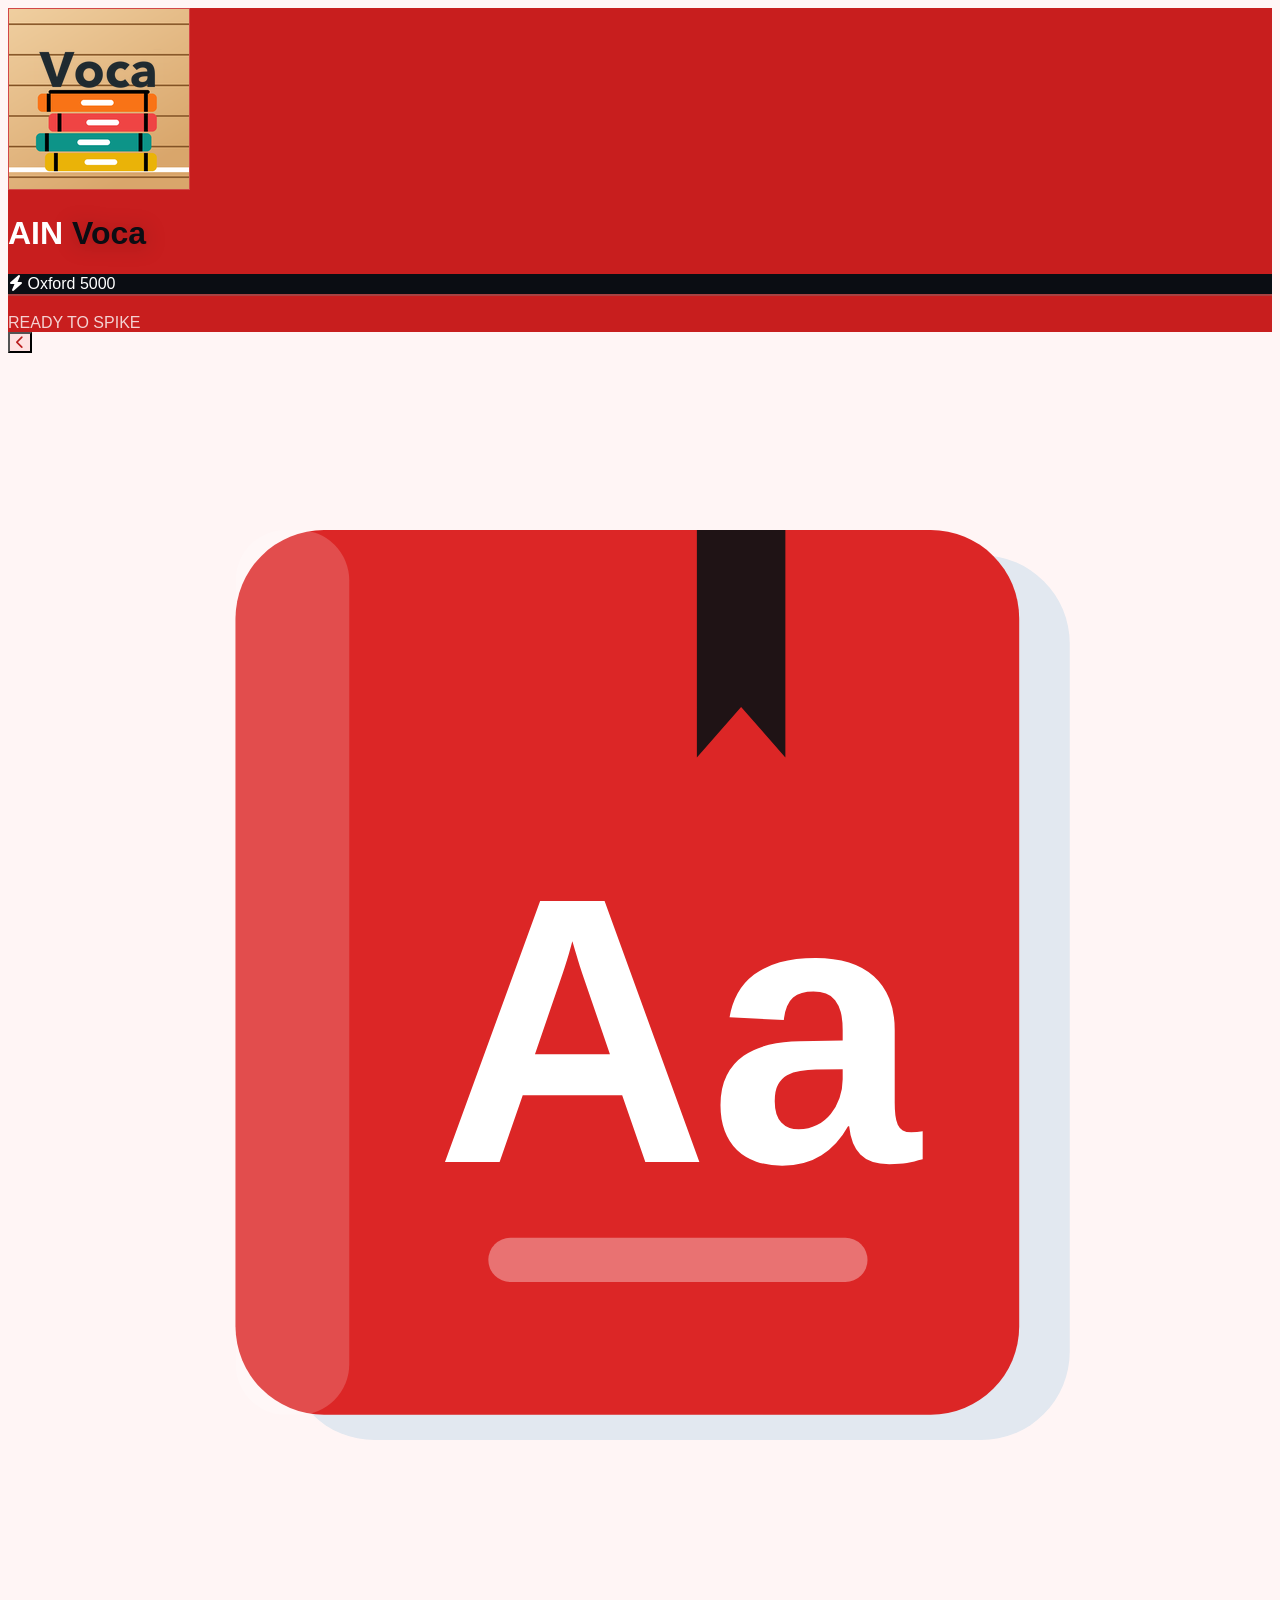
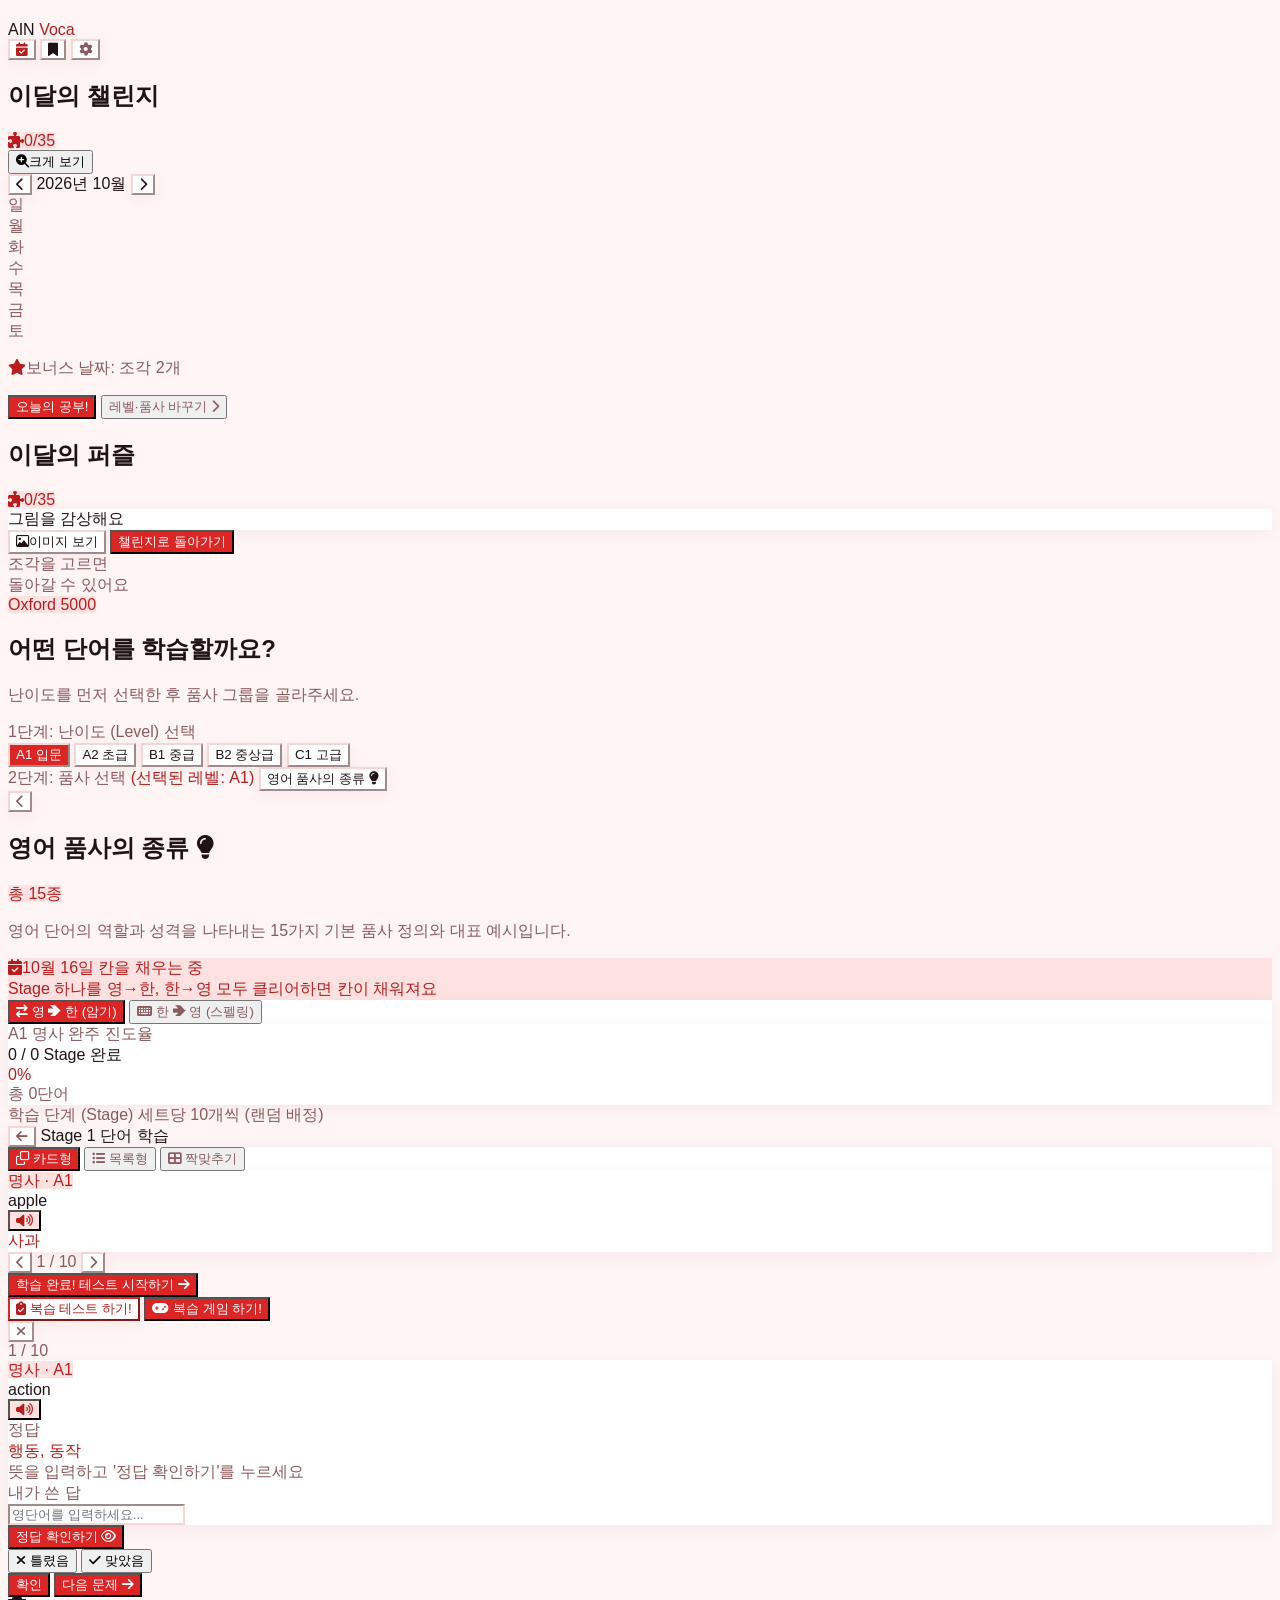
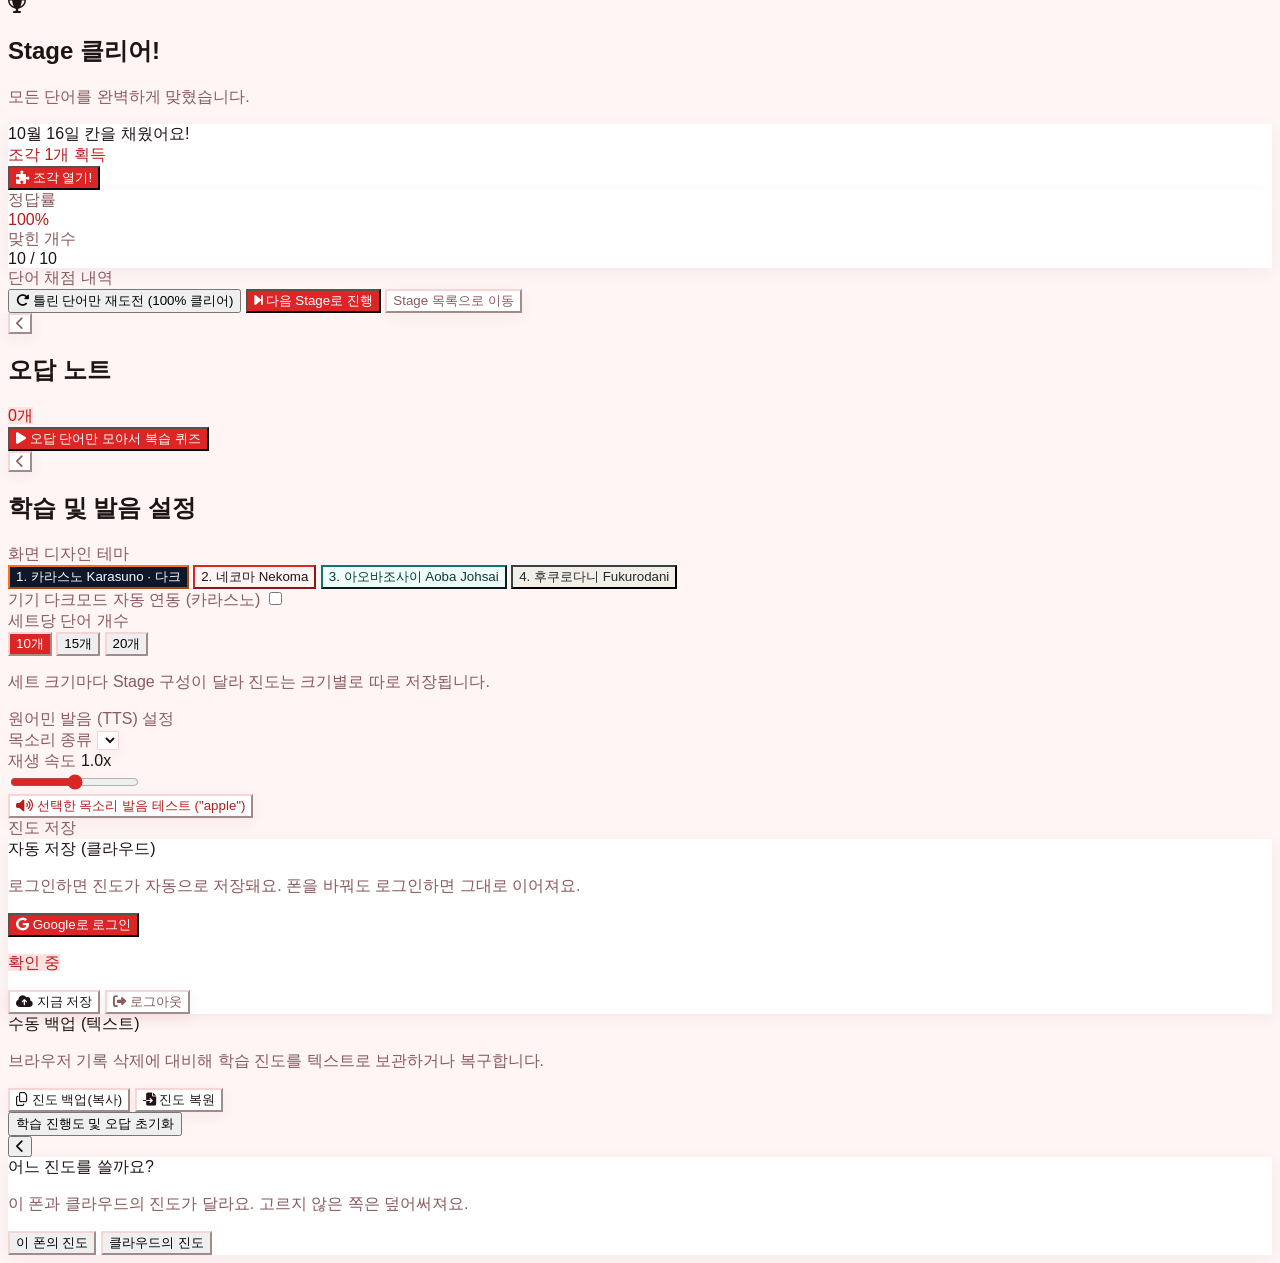
==== index.html @ c2d85253 "리팩토링 1: 복사된 코드 합치기 (동작은 그대로) - Stage 수·Stage 단어 계산을 app.js 한 곳으로 (getTotalDays, getStageWords) - 섞기 " ====
<!DOCTYPE html>
<html lang="ko">
<head>
  <meta charset="UTF-8">
  <meta name="viewport" content="width=device-width, initial-scale=1.0, maximum-scale=1.0, user-scalable=no, viewport-fit=cover">
  <title>AIN Voca</title>
  <meta name="apple-mobile-web-app-capable" content="yes">
  <meta name="apple-mobile-web-app-status-bar-style" content="default">
  <meta name="apple-mobile-web-app-title" content="AIN Voca">

  <!-- 아이폰 홈 화면 추가용 PNG 아이콘 및 파비콘 -->
  <!-- ?v=: 아이콘을 바꾸면 숫자를 올려서 브라우저가 예전 아이콘을 쓰지 않게 -->
  <link rel="icon" type="image/png" id="app-favicon" href="./apple-touch-icon.png?v=2">
  <link rel="apple-touch-icon" id="apple-icon" href="./apple-touch-icon.png?v=2">

  <script>
    // 새 버전 스스로 받기 (Todo·Cost·Days·Line과 같음): 켤 때 서버의 version.txt 숫자가 아래 APP_VERSION보다 크면
    // 새 화면 파일을 받아 한 번 새로고침. 올릴 때마다 두 숫자를 같이 올린다
    const APP_VERSION = 5;
    (function () {
      const t0 = Date.now();
      const key = 'ainVoca.updated'; // 같은 버전으로 두 번 새로고침하지 않게
      fetch('version.txt?t=' + t0, { cache: 'no-store' })
        .then(r => r.ok ? r.text() : '')
        .then(txt => {
          const v = parseInt(txt, 10);
          if (!(v > APP_VERSION) || Date.now() - t0 > 4000) return; // 이미 쓰기 시작했으면 다음에 켤 때
          try { if (sessionStorage.getItem(key) === String(v)) return; sessionStorage.setItem(key, String(v)); } catch (e) { return; }
          return Promise.all([fetch(location.pathname, { cache: 'reload' }), fetch('index.html', { cache: 'reload' })])
            .then(() => { if (Date.now() - t0 < 6000) location.reload(); });
        })
        .catch(() => {}); // 인터넷이 안 되면 그냥 염
    })();
  </script>

  <script src="https://cdn.tailwindcss.com"></script>
  <!-- [UI-01] dark: 변형이 OS 설정이 아니라 앱 테마(theme-dark)를 따르도록 class 전략 사용 -->
  <script>if (window.tailwind) tailwind.config = { darkMode: 'class' };</script>
  <link rel="stylesheet" href="https://cdnjs.cloudflare.com/ajax/libs/font-awesome/6.4.0/css/all.min.css">
  
  <link rel="stylesheet" href="./style.css?v=14">
</head>
<body class="theme-ios min-h-screen flex justify-center items-start antialiased selection:bg-blue-200">
  <script>
    // 시작 화면이 처음부터 맞는 학교 색으로 보이도록 저장된 테마를 미리 적용 (app.js의 refreshTheme과 같은 규칙)
    (function () {
      try {
        var s = JSON.parse(localStorage.getItem("AIN_ENG_APP_V2") || "{}");
        var dark = s.autoDark !== false && window.matchMedia && window.matchMedia("(prefers-color-scheme: dark)").matches;
        var th = dark ? "theme-dark" : (["theme-ios", "theme-playful", "theme-paper", "theme-dark"].indexOf(s.theme) >= 0 ? s.theme : "theme-ios");
        document.body.className = th + " min-h-screen flex justify-center items-start antialiased selection:bg-blue-200";
        document.documentElement.classList.toggle("dark", th === "theme-dark");
      } catch (e) {}
    })();
  </script>

  <!-- 시작 화면 (스플래시): 앱을 새로 열 때만 표시, 색은 테마(학교)를 따름 (style.css의 --sp-*, main.js) -->
  <div id="app-splash" class="fixed inset-0 z-[100] flex flex-col items-center justify-between py-12 px-6">
    <div></div>
    <div class="flex flex-col items-center relative my-auto">
      <img src="./apple-touch-icon.png" alt="" class="w-24 h-24 rounded-[26px] object-cover shadow-2xl mb-6" style="border:1px solid var(--sp-track-border)">
      <h1 class="text-3xl font-black tracking-tight flex items-center justify-center space-x-1.5">
        <span style="color:var(--sp-ain)">AIN</span>
        <span style="color:var(--sp-accent);filter:drop-shadow(0 2px 10px var(--sp-glow))">Voca</span>
      </h1>
      <div class="mt-3 inline-flex items-center px-4 py-1 rounded-full text-xs font-black shadow-md" style="background:var(--sp-badge-bg);color:var(--sp-badge-text);border:1.5px solid var(--sp-badge-border)">
        <i class="fa-solid fa-bolt mr-1.5 text-[10px]"></i>
        <span>Oxford 5000</span>
      </div>
    </div>
    <div class="w-full max-w-xs flex flex-col items-center space-y-3">
      <div class="w-full relative pt-6 pb-2">
        <div class="w-full h-2.5 rounded-full overflow-hidden relative shadow-inner" style="background:var(--sp-track);border:1px solid var(--sp-track-border)">
          <div class="h-full rounded-full splash-charge" style="background:linear-gradient(to right,var(--sp-bar-from),var(--sp-bar-to))"></div>
        </div>
        <div class="absolute top-6 -ml-[19px] w-[38px] h-[38px] splash-move-x pointer-events-none">
          <div class="w-full h-full splash-bounce">
            <div class="w-full h-full splash-roll drop-shadow-lg rounded-full overflow-hidden">
              <img src="./volleyball.png" alt="" class="w-full h-full block" draggable="false">
            </div>
          </div>
        </div>
      </div>
      <div class="text-[10px] font-mono tracking-widest font-bold" style="color:var(--sp-sub)">READY TO SPIKE</div>
    </div>
  </div>

  <div id="app-container" class="w-full max-w-md min-h-screen flex flex-col justify-between relative pb-8">
    
    <!-- Top Global Header -->
    <header class="w-full px-5 pt-4 pb-3 flex items-center justify-between sticky top-0 z-30 backdrop-blur-md bg-opacity-80">
      <div class="flex items-center space-x-2">
        <button id="btn-header-back-cat" class="hidden w-8 h-8 rounded-lg theme-badge flex items-center justify-center active:scale-95 transition shrink-0" aria-label="카테고리로" title="카테고리로">
          <i class="fa-solid fa-chevron-left text-xs"></i>
        </button>
        <!-- 심플 아이콘 + 텍스트 타이틀 -->
        <div class="flex items-center space-x-2" id="header-brand-wrap">
          <!-- 헤더 로고: 테마 색(--logo-*)을 따르는 책 그림 -->
          <svg id="header-logo" class="w-7 h-7 shrink-0" viewBox="0 0 100 100" aria-hidden="true">
            <rect x="22" y="16" width="62" height="70" rx="7" style="fill:#e2e8f0"/>
            <rect x="18" y="14" width="62" height="70" rx="7" style="fill:var(--logo-cover)"/>
            <rect x="18" y="14" width="9" height="70" rx="4" style="fill:var(--logo-letter)" opacity=".18"/>
            <path d="M54.5 14 h7 v18 l-3.5 -4 l-3.5 4 z" style="fill:var(--logo-ribbon)"/>
            <text x="53" y="64" text-anchor="middle" font-weight="800" font-size="30" style="fill:var(--logo-letter)">Aa</text>
            <rect x="38" y="70" width="30" height="3.5" rx="1.75" style="fill:var(--logo-letter)" opacity=".35"/>
          </svg>
          <span class="font-black text-lg tracking-tight flex items-center space-x-1 whitespace-nowrap" id="header-main-title">
            <span>AIN</span>
            <span class="theme-primary-text">Voca</span>
          </span>
        </div>
      </div>
      <div class="flex items-center space-x-2">
        <button id="btn-open-challenge" class="w-9 h-9 rounded-full theme-card flex items-center justify-center theme-primary-text border theme-border shadow-sm active:scale-90 transition" title="챌린지">
          <i class="fa-solid fa-calendar-check text-sm"></i>
        </button>
        <button id="btn-open-notebook" class="w-9 h-9 rounded-full theme-card flex items-center justify-center text-amber-500 border theme-border shadow-sm active:scale-90 transition" title="오답노트">
          <i class="fa-solid fa-bookmark text-sm"></i>
        </button>
        <button id="btn-open-settings" class="w-9 h-9 rounded-full theme-card flex items-center justify-center theme-sub-text border theme-border shadow-sm active:scale-90 transition" title="설정">
          <i class="fa-solid fa-gear text-sm"></i>
        </button>
      </div>
    </header>

    <!-- 0. 데일리 챌린지 (앱을 열면 처음 보이는 화면, challenge.js) -->
    <main id="view-challenge" class="flex-1 px-5 pt-1 flex flex-col space-y-3 hidden fade-in">
      <div class="flex items-center justify-between">
        <h2 id="challenge-title" class="text-xl font-black tracking-tight">이달의 챌린지</h2>
        <span class="text-xs font-bold theme-badge px-2.5 py-1 rounded-full"><i class="fa-solid fa-puzzle-piece mr-1"></i><span id="challenge-count">0/35</span></span>
      </div>

      <button id="btn-challenge-board" class="relative w-full block active:scale-[0.98] transition" aria-label="퍼즐 크게 보기">
        <div id="challenge-board" class="relative overflow-hidden rounded-2xl border theme-border mx-auto"></div>
        <span class="absolute right-2 bottom-2 text-[11px] font-bold text-white bg-black/50 px-2 py-0.5 rounded-full"><i class="fa-solid fa-magnifying-glass-plus mr-1"></i>크게 보기</span>
      </button>

      <div class="flex items-center justify-between px-1">
        <button id="btn-challenge-prev" class="w-8 h-8 rounded-xl theme-card border theme-border flex items-center justify-center active:scale-90 transition" aria-label="이전 달"><i class="fa-solid fa-chevron-left text-xs"></i></button>
        <span id="challenge-month-label" class="font-extrabold text-base">2026년 10월</span>
        <button id="btn-challenge-next" class="w-8 h-8 rounded-xl theme-card border theme-border flex items-center justify-center active:scale-90 transition" aria-label="다음 달"><i class="fa-solid fa-chevron-right text-xs"></i></button>
      </div>

      <div>
        <div class="grid grid-cols-7 gap-1 mb-1 text-center text-[11px] font-bold theme-sub-text">
          <div>일</div><div>월</div><div>화</div><div>수</div><div>목</div><div>금</div><div>토</div>
        </div>
        <div id="challenge-calendar" class="grid grid-cols-7 gap-1"></div>
        <p class="text-[11px] theme-sub-text text-center mt-2"><i class="fa-solid fa-star theme-primary-text mr-1"></i>보너스 날짜: 조각 2개</p>
      </div>

      <p id="challenge-hint" class="text-xs font-bold theme-primary-text text-center min-h-[16px]"></p>

      <div class="space-y-2 pb-2">
        <button id="btn-challenge-main" class="w-full py-4 rounded-2xl theme-primary-bg text-white font-extrabold text-base shadow-lg active:scale-95 transition">오늘의 공부!</button>
        <button id="btn-challenge-categories" class="w-full py-2 text-xs font-bold theme-sub-text active:scale-95 transition">
          레벨·품사 바꾸기 <i class="fa-solid fa-chevron-right text-[10px] ml-0.5"></i>
        </button>
      </div>
    </main>

    <!-- 0-1. 퍼즐 크게 보기 · 조각 고르기 (challenge.js) -->
    <main id="view-puzzle" class="flex-1 px-5 pt-1 flex flex-col space-y-4 hidden fade-in">
      <div class="flex items-center justify-between">
        <h2 id="puzzle-title" class="text-xl font-black tracking-tight">이달의 퍼즐</h2>
        <span class="text-xs font-bold theme-badge px-2.5 py-1 rounded-full"><i class="fa-solid fa-puzzle-piece mr-1"></i><span id="puzzle-count">0/35</span></span>
      </div>
      <div class="theme-card rounded-2xl border theme-border p-3">
        <div id="puzzle-message" class="text-center text-sm font-extrabold mb-3">그림을 감상해요</div>
        <div id="puzzle-board-large" class="relative overflow-hidden rounded-xl mx-auto"></div>
        <div id="puzzle-submessage" class="text-center text-[11px] theme-sub-text mt-2 min-h-[16px]"></div>
      </div>
      <div class="grid grid-cols-2 gap-2">
        <button id="btn-puzzle-fullscreen" class="py-3.5 rounded-2xl theme-card border theme-border font-bold text-sm active:scale-95 transition flex items-center justify-center space-x-1.5">
          <i class="fa-regular fa-image"></i><span>이미지 보기</span>
        </button>
        <button id="btn-puzzle-back" class="py-3.5 rounded-2xl theme-primary-bg text-white font-bold text-sm shadow-md active:scale-95 transition">챌린지로 돌아가기</button>
        <div id="puzzle-pick-lock" class="hidden py-2.5 rounded-2xl border border-dashed theme-border text-[11px] theme-sub-text font-bold text-center leading-snug">조각을 고르면<br>돌아갈 수 있어요</div>
      </div>
    </main>

    <!-- 1. 카테고리 -->
    <main id="view-categories" class="flex-1 px-5 pt-2 flex flex-col space-y-5 fade-in">
      <div class="text-center pt-2">
        <span class="text-xs font-bold theme-badge px-3 py-1 rounded-full uppercase">Oxford 5000</span>
        <h2 class="text-2xl font-black tracking-tight mt-2">어떤 단어를 학습할까요?</h2>
        <p class="text-xs theme-sub-text mt-1">난이도를 먼저 선택한 후 품사 그룹을 골라주세요.</p>
      </div>

      <!-- Level Selector -->
      <div>
        <label class="block font-bold text-xs theme-sub-text uppercase tracking-wider mb-2 px-1">1단계: 난이도 (Level) 선택</label>
        <div class="grid grid-cols-5 gap-1.5" id="level-btn-grid">
          <button class="btn-level-select py-3 rounded-2xl border theme-border font-extrabold text-sm flex flex-col items-center justify-center active:scale-95 transition theme-primary-bg text-white shadow-sm" data-level="A1">
            <span>A1</span>
            <span class="text-[9px] font-normal opacity-85">입문</span>
          </button>
          <button class="btn-level-select py-3 rounded-2xl border theme-border font-extrabold text-sm flex flex-col items-center justify-center active:scale-95 transition theme-card" data-level="A2">
            <span>A2</span>
            <span class="text-[9px] font-normal opacity-70">초급</span>
          </button>
          <button class="btn-level-select py-3 rounded-2xl border theme-border font-extrabold text-sm flex flex-col items-center justify-center active:scale-95 transition theme-card" data-level="B1">
            <span>B1</span>
            <span class="text-[9px] font-normal opacity-70">중급</span>
          </button>
          <button class="btn-level-select py-3 rounded-2xl border theme-border font-extrabold text-sm flex flex-col items-center justify-center active:scale-95 transition theme-card" data-level="B2">
            <span>B2</span>
            <span class="text-[9px] font-normal opacity-70">중상급</span>
          </button>
          <button class="btn-level-select py-3 rounded-2xl border theme-border font-extrabold text-sm flex flex-col items-center justify-center active:scale-95 transition theme-card" data-level="C1">
            <span>C1</span>
            <span class="text-[9px] font-normal opacity-70">고급</span>
          </button>
        </div>
      </div>

      <!-- POS Groups + POS Guide Button -->
      <div class="flex-1 flex flex-col space-y-2">
        <div class="flex items-center justify-between px-1">
          <label class="block font-bold text-xs theme-sub-text uppercase tracking-wider">
            2단계: 품사 선택 <span id="lbl-selected-level-hint" class="font-normal theme-primary-text">(선택된 레벨: A1)</span>
          </label>
          <button id="btn-open-pos-guide" class="text-xs font-bold px-2.5 py-1 rounded-xl theme-card border theme-border text-amber-500 shadow-sm active:scale-95 transition flex items-center space-x-1.5" title="영어 품사 설명 보기">
            <span>영어 품사의 종류</span>
            <i class="fa-solid fa-lightbulb text-amber-500 text-xs"></i>
          </button>
        </div>
        <div class="space-y-2.5" id="pos-group-container"></div>
      </div>
    </main>

    <!-- 1-1. 품사학습 가이드 -->
    <main id="view-pos-guide" class="flex-1 px-5 pt-2 flex flex-col space-y-4 hidden fade-in">
      <div class="flex items-center justify-between pb-2 border-b theme-border">
        <div class="flex items-center space-x-2">
          <button id="btn-pos-guide-back" class="w-8 h-8 rounded-full theme-card border theme-border flex items-center justify-center theme-sub-text active:scale-95">
            <i class="fa-solid fa-chevron-left text-xs"></i>
          </button>
          <h2 class="text-base font-extrabold flex items-center space-x-1.5">
            <span>영어 품사의 종류</span>
            <i class="fa-solid fa-lightbulb text-amber-500 text-xs"></i>
          </h2>
        </div>
        <span class="text-[11px] font-bold theme-badge px-2 py-0.5 rounded-full">총 15종</span>
      </div>

      <p class="text-xs theme-sub-text px-1">
        영어 단어의 역할과 성격을 나타내는 15가지 기본 품사 정의와 대표 예시입니다.
      </p>

      <div class="flex-1 overflow-y-auto space-y-2.5 pb-4 pr-1" id="pos-guide-list"></div>
    </main>

    <!-- 2. 학습단계 -->
    <main id="view-home" class="flex-1 px-5 pt-1 flex flex-col space-y-4 hidden fade-in">
      <div id="challenge-filling-banner" class="hidden theme-badge rounded-2xl px-3.5 py-2.5 text-xs">
        <div class="font-extrabold"><i class="fa-solid fa-calendar-check mr-1"></i><span id="txt-challenge-filling">10월 16일 칸을 채우는 중</span></div>
        <div class="text-[11px] mt-0.5 opacity-90">Stage 하나를 영→한, 한→영 모두 클리어하면 칸이 채워져요</div>
      </div>
      <div class="theme-card p-1.5 rounded-2xl border theme-border flex items-center space-x-1 shadow-sm">
        <button id="btn-mode-en-ko" class="flex-1 py-2 text-xs font-bold rounded-xl transition text-white theme-primary-bg shadow-sm">
          <i class="fa-solid fa-arrow-right-arrow-left mr-1"></i> 영 ➔ 한 (암기)
        </button>
        <button id="btn-mode-ko-en" class="flex-1 py-2 text-xs font-bold rounded-xl transition theme-sub-text">
          <i class="fa-solid fa-keyboard mr-1"></i> 한 ➔ 영 (스펠링)
        </button>
      </div>

      <div class="theme-card p-4 rounded-2xl border theme-border flex items-center justify-between">
        <div>
          <div class="text-xs font-bold theme-sub-text uppercase tracking-wider" id="txt-progress-label">A1 명사 완주 진도율</div>
          <div class="text-xl font-extrabold mt-0.5" id="txt-progress-summary">0 / 0 Stage 완료</div>
        </div>
        <div class="text-right">
          <div class="text-2xl font-black theme-primary-text" id="txt-progress-pct">0%</div>
          <div class="text-[11px] theme-sub-text" id="txt-total-words-count">총 0단어</div>
        </div>
      </div>

      <div class="flex-1 flex flex-col space-y-2.5 overflow-y-auto pb-4">
        <div class="text-xs font-bold px-1 theme-sub-text flex justify-between items-center">
          <span>학습 단계 (Stage)</span>
          <span class="text-[11px] font-normal" id="txt-words-per-day-badge">세트당 10개씩 (랜덤 배정)</span>
        </div>
        <div id="day-list" class="space-y-2.5"></div>
      </div>
    </main>

    <!-- 3. 단어학습 -->
    <main id="view-study" class="flex-1 px-5 pt-1 flex flex-col justify-between hidden fade-in">
      <div>
        <div class="flex items-center justify-between pb-3">
          <button id="btn-study-exit" class="w-8 h-8 rounded-full theme-card border theme-border flex items-center justify-center theme-sub-text active:scale-95">
            <i class="fa-solid fa-arrow-left text-xs"></i>
          </button>
          <span id="study-header-title" class="font-extrabold text-sm">Stage 1 단어 학습</span>
          <div class="w-8"></div>
        </div>

        <div class="theme-card p-1 rounded-xl border theme-border flex items-center space-x-1 shadow-sm mb-3">
          <button id="btn-study-view-card" class="flex-1 py-1.5 text-xs font-bold rounded-lg transition text-white theme-primary-bg shadow-sm">
            <i class="fa-regular fa-clone mr-1"></i> 카드형
          </button>
          <button id="btn-study-view-list" class="flex-1 py-1.5 text-xs font-bold rounded-lg transition theme-sub-text">
            <i class="fa-solid fa-list-ul mr-1"></i> 목록형
          </button>
          <button id="btn-study-view-match" class="flex-1 py-1.5 text-xs font-bold rounded-lg transition theme-sub-text">
            <i class="fa-solid fa-table-cells-large mr-1"></i> 짝맞추기
          </button>
        </div>
      </div>

      <div id="study-area-card" class="flex-1 flex flex-col justify-center items-center my-2">
        <div class="w-full theme-card rounded-3xl border theme-border p-6 py-8 flex flex-col items-center text-center relative shadow-md">
          <span id="study-card-pos-badge" class="px-3 py-1 rounded-full text-xs font-semibold theme-badge mb-3">
            명사 · A1
          </span>
          <div id="study-card-word" class="text-3xl font-extrabold tracking-tight mt-1 mb-1">
            apple
          </div>
          <div class="flex items-center space-x-2 mt-1 mb-4">
            <span id="study-card-ipa" class="text-sm font-medium theme-sub-text font-mono"></span>
            <button id="btn-study-play-voice" class="w-8 h-8 rounded-full theme-badge flex items-center justify-center hover:scale-105 active:scale-95 transition">
              <i class="fa-solid fa-volume-high text-xs"></i>
            </button>
          </div>
          <div class="w-16 h-0.5 bg-black/5 dark:bg-white/10 my-2"></div>
          <div id="study-card-meaning" class="text-2xl font-black theme-primary-text mt-3">
            사과
          </div>
        </div>

        <div class="flex items-center justify-between w-full px-2 mt-4">
          <button id="btn-study-prev" class="w-11 h-11 rounded-2xl theme-card border theme-border flex items-center justify-center font-bold text-sm theme-sub-text active:scale-90 transition">
            <i class="fa-solid fa-chevron-left"></i>
          </button>
          <span id="study-card-counter" class="text-xs font-black theme-sub-text">1 / 10</span>
          <button id="btn-study-next" class="w-11 h-11 rounded-2xl theme-card border theme-border flex items-center justify-center font-bold text-sm theme-sub-text active:scale-90 transition">
            <i class="fa-solid fa-chevron-right"></i>
          </button>
        </div>
      </div>

      <div id="study-area-list" class="flex-1 overflow-y-auto max-h-[420px] space-y-2 pr-1 my-2 hidden">
        <div id="study-words-list-container" class="space-y-2"></div>
      </div>

      <!-- 짝맞추기 (match.js에서 채움) -->
      <div id="study-area-match" class="flex-1 flex flex-col my-2 hidden"></div>

      <div id="study-bottom" class="w-full pt-2">
        <button id="btn-start-quiz-from-study" class="w-full py-4 rounded-2xl theme-primary-bg text-white font-extrabold text-base shadow-lg active:scale-98 transition flex items-center justify-center space-x-2">
          <span>학습 완료! 테스트 시작하기</span>
          <i class="fa-solid fa-arrow-right"></i>
        </button>
        <!-- 클리어한 Day에서만 보이는 복습 버튼 2개 (study.js에서 전환) -->
        <div id="study-review-buttons" class="grid grid-cols-2 gap-2 hidden">
          <button id="btn-review-test" class="py-4 rounded-2xl theme-card border-2 theme-primary-text font-extrabold text-sm active:scale-95 transition flex items-center justify-center space-x-1.5" style="border-color: var(--primary);">
            <i class="fa-solid fa-clipboard-check"></i>
            <span>복습 테스트 하기!</span>
          </button>
          <button id="btn-review-game" class="py-4 rounded-2xl theme-primary-bg text-white font-extrabold text-sm shadow-lg active:scale-95 transition flex items-center justify-center space-x-1.5">
            <i class="fa-solid fa-gamepad"></i>
            <span>복습 게임 하기!</span>
          </button>
        </div>
      </div>
    </main>

    <!-- 4. 영한 / 5. 한영 테스트 -->
    <main id="view-quiz" class="flex-1 px-5 pt-1 flex flex-col justify-between hidden fade-in">
      <div class="flex items-center justify-between pb-3">
        <button id="btn-quiz-exit" class="w-8 h-8 rounded-full theme-card border theme-border flex items-center justify-center theme-sub-text active:scale-95">
          <i class="fa-solid fa-xmark text-sm"></i>
        </button>
        <div id="quiz-progress-wrap" class="flex-1 mx-4">
          <div class="w-full bg-black/10 dark:bg-white/10 h-2 rounded-full overflow-hidden">
            <div id="quiz-progress-bar" class="h-full theme-primary-bg transition-all duration-300 w-1/10 rounded-full"></div>
          </div>
        </div>
        <span id="quiz-progress-text" class="text-xs font-black theme-sub-text">1 / 10</span>
      </div>

      <!-- 복습 테스트에서만 보이는 배구 점수판 (quiz.js에서 채움) -->
      <div id="quiz-rally-board" class="rally-board hidden" aria-label="점수판"></div>

      <div class="flex-1 flex flex-col justify-center items-center my-2">
        <div class="w-full theme-card rounded-3xl border theme-border p-6 py-8 flex flex-col items-center text-center relative shadow-md">
          <span id="quiz-pos-badge" class="px-3 py-1 rounded-full text-xs font-semibold theme-badge mb-3">
            명사 · A1
          </span>
          <div id="quiz-question-primary" class="text-3xl font-extrabold tracking-tight mt-1 mb-1">
            action
          </div>
          <div id="quiz-ipa-container" class="flex items-center space-x-2 mt-1">
            <span id="quiz-ipa" class="text-sm font-medium theme-sub-text font-mono"></span>
            <button id="btn-play-voice" class="w-8 h-8 rounded-full theme-badge flex items-center justify-center hover:scale-105 active:scale-95 transition">
              <i class="fa-solid fa-volume-high text-xs"></i>
            </button>
          </div>
          <div class="w-16 h-0.5 bg-black/5 dark:bg-white/10 my-6"></div>

          <div id="quiz-answer-container" class="min-h-[64px] flex flex-col justify-center items-center">
            <div id="quiz-correct-label" class="text-[11px] font-bold theme-sub-text mb-0.5 hidden">정답</div>
            <div id="quiz-revealed-meaning" class="text-xl font-bold theme-primary-text hidden">
              행동, 동작
            </div>
            <div id="quiz-hidden-placeholder" class="text-xs theme-sub-text italic">
              뜻을 입력하고 '정답 확인하기'를 누르세요
            </div>
            <div id="quiz-choice-feedback" class="text-xs font-bold mt-1.5 hidden"></div>
          </div>

          <div id="quiz-typing-container" class="w-full mt-2 hidden">
            <div id="quiz-my-answer-label" class="text-[11px] font-bold theme-sub-text mb-1 hidden">내가 쓴 답</div>
            <input type="text" id="quiz-spell-input" autocapitalize="off" autocomplete="off" spellcheck="false"
                   placeholder="영단어를 입력하세요..." 
                   class="w-full px-4 py-3 text-center text-lg font-bold rounded-2xl border-2 theme-border bg-black/5 dark:bg-white/5 focus:outline-none focus:border-[color:var(--primary)] transition">
            <div id="quiz-feedback-msg" class="text-xs font-bold mt-2 min-h-[18px]"></div>
          </div>
        </div>

        <!-- 복습 게임(4지선다) 보기 영역 (quiz.js에서 채움) -->
        <div id="quiz-choice-container" class="w-full mt-3 space-y-2 hidden"></div>
      </div>

      <div id="quiz-bottom-actions" class="w-full pb-2">
        <button id="btn-show-answer" class="w-full py-4 rounded-2xl theme-primary-bg text-white font-bold text-base shadow-lg active:scale-98 transition flex items-center justify-center space-x-2">
          <span>정답 확인하기</span>
          <i class="fa-regular fa-eye"></i>
        </button>

        <div id="quiz-self-eval-buttons" class="grid grid-cols-2 gap-3 hidden">
          <button id="btn-eval-wrong" class="py-4 rounded-2xl bg-rose-500/10 border border-rose-500/30 text-rose-600 font-bold text-base active:scale-95 transition flex items-center justify-center space-x-2">
            <i class="fa-solid fa-xmark"></i>
            <span>틀렸음</span>
          </button>
          <button id="btn-eval-correct" class="py-4 rounded-2xl bg-emerald-500/10 border border-emerald-500/30 text-emerald-600 font-bold text-base active:scale-95 transition flex items-center justify-center space-x-2">
            <i class="fa-solid fa-check"></i>
            <span>맞았음</span>
          </button>
        </div>

        <button id="btn-submit-typing" class="w-full py-4 rounded-2xl theme-primary-bg text-white font-bold text-base shadow-lg active:scale-98 transition hidden">
          확인
        </button>

        <!-- 오답일 때만 표시: 눌러야 다음 문제로 (quiz.js) -->
        <button id="btn-quiz-next" class="w-full py-4 rounded-2xl theme-primary-bg text-white font-bold text-base shadow-lg active:scale-95 transition hidden flex items-center justify-center space-x-2">
          <span>다음 문제</span>
          <i class="fa-solid fa-arrow-right"></i>
        </button>
      </div>
    </main>

    <!-- 6. 결과 -->
    <main id="view-result" class="flex-1 px-5 pt-4 flex flex-col justify-between hidden fade-in">
      <div class="flex-1 flex flex-col items-center">
        <div id="result-icon-badge" class="w-20 h-20 rounded-full bg-emerald-500/10 text-emerald-500 flex items-center justify-center text-4xl shadow-inner mt-4 mb-3">
          <i class="fa-solid fa-trophy"></i>
        </div>

        <h2 id="result-title" class="text-2xl font-black tracking-tight">Stage 클리어!</h2>
        <p id="result-subtitle" class="text-xs theme-sub-text mt-1 text-center">모든 단어를 완벽하게 맞혔습니다.</p>

        <!-- 챌린지 칸을 채웠을 때만 표시 (result.js) -->
        <div id="result-challenge-card" class="hidden w-full theme-card rounded-2xl border theme-border p-4 mt-4 text-center">
          <div id="txt-result-challenge-title" class="font-extrabold text-sm">10월 16일 칸을 채웠어요!</div>
          <div id="txt-result-challenge-sub" class="text-xs font-bold theme-primary-text mt-1">조각 1개 획득</div>
          <button id="btn-result-open-piece" class="w-full mt-3 py-3.5 rounded-2xl theme-primary-bg text-white font-bold text-sm shadow-md active:scale-95 transition">
            <i class="fa-solid fa-puzzle-piece mr-1.5"></i> 조각 열기!
          </button>
        </div>

        <div class="w-full theme-card rounded-2xl border theme-border p-4 my-4 flex items-center justify-around text-center">
          <div>
            <div id="result-stat-pct-label" class="text-xs theme-sub-text font-bold">정답률</div>
            <div id="result-stat-pct" class="text-2xl font-black theme-primary-text mt-0.5">100%</div>
          </div>
          <div class="h-8 w-px bg-black/10 dark:bg-white/10"></div>
          <div>
            <div id="result-stat-count-label" class="text-xs theme-sub-text font-bold">맞힌 개수</div>
            <div id="result-stat-count" class="text-2xl font-black text-emerald-600 mt-0.5">10 / 10</div>
          </div>
        </div>

        <div class="w-full flex-1 overflow-y-auto max-h-56 space-y-2 pr-1">
          <div class="text-xs font-bold theme-sub-text px-1">단어 채점 내역</div>
          <div id="result-words-list" class="space-y-1.5 text-xs"></div>
        </div>
      </div>

      <div class="w-full space-y-2 pt-4">
        <button id="btn-result-retry-missed" class="w-full py-3.5 rounded-2xl bg-rose-500 text-white font-bold text-sm shadow-md active:scale-98 transition hidden">
          <i class="fa-solid fa-rotate-right mr-1.5"></i> <span id="txt-result-retry-label">틀린 단어만 재도전 (100% 클리어)</span>
        </button>
        <button id="btn-result-next-day" class="w-full py-3.5 rounded-2xl theme-primary-bg text-white font-bold text-sm shadow-md active:scale-98 transition">
          <i class="fa-solid fa-forward-step mr-1.5"></i> 다음 Stage로 진행
        </button>
        <button id="btn-result-home" class="w-full py-3 rounded-2xl theme-card border theme-border font-bold text-sm theme-sub-text active:scale-98 transition">
          Stage 목록으로 이동
        </button>
      </div>
    </main>

    <!-- 7. 오답노트 -->
    <main id="view-notebook" class="flex-1 px-5 pt-3 flex flex-col justify-between hidden fade-in">
      <div class="flex items-center justify-between pb-3 border-b theme-border">
        <div class="flex items-center space-x-2">
          <button id="btn-notebook-back" class="w-8 h-8 rounded-full theme-card border theme-border flex items-center justify-center theme-sub-text">
            <i class="fa-solid fa-chevron-left text-xs"></i>
          </button>
          <h2 class="text-base font-bold">오답 노트</h2>
        </div>
        <span id="txt-notebook-count" class="text-xs font-bold theme-badge px-2.5 py-1 rounded-full">0개</span>
      </div>

      <div class="flex-1 overflow-y-auto py-3 space-y-2" id="notebook-list-container"></div>

      <div class="pt-2">
        <button id="btn-notebook-quiz-all" class="w-full py-3.5 rounded-2xl theme-primary-bg text-white font-bold text-sm shadow-md active:scale-98 transition">
          <i class="fa-solid fa-play mr-1.5"></i> 오답 단어만 모아서 복습 퀴즈
        </button>
      </div>
    </main>

    <!-- 8. 설정 -->
    <main id="view-settings" class="flex-1 px-5 pt-3 flex flex-col justify-between hidden fade-in">
      <div class="flex items-center space-x-2 pb-3 border-b theme-border">
        <button id="btn-settings-back" class="w-8 h-8 rounded-full theme-card border theme-border flex items-center justify-center theme-sub-text">
          <i class="fa-solid fa-chevron-left text-xs"></i>
        </button>
        <h2 class="text-base font-bold">학습 및 발음 설정</h2>
      </div>

      <div class="flex-1 overflow-y-auto py-4 space-y-6 text-sm">
        <div>
          <label class="block font-bold text-xs theme-sub-text uppercase tracking-wider mb-2">화면 디자인 테마</label>
          <div class="grid grid-cols-2 gap-2">
            <button data-theme="theme-dark" class="theme-choice-btn p-3 rounded-xl border-2 text-left flex flex-col justify-between active:scale-95 transition" style="background:#0f172a;border-color:#f97316;color:#f8fafc">
              <span class="font-bold text-xs">1. 카라스노</span>
              <span class="text-[10px] opacity-75">Karasuno · 다크</span>
            </button>
            <button data-theme="theme-ios" class="theme-choice-btn p-3 rounded-xl border-2 text-left flex flex-col justify-between active:scale-95 transition" style="background:#fff5f5;border-color:#dc2626;color:#1f1315">
              <span class="font-bold text-xs">2. 네코마</span>
              <span class="text-[10px] opacity-75">Nekoma</span>
            </button>
            <button data-theme="theme-playful" class="theme-choice-btn p-3 rounded-xl border-2 text-left flex flex-col justify-between active:scale-95 transition" style="background:#effcf9;border-color:#0f766e;color:#083c38">
              <span class="font-bold text-xs">3. 아오바조사이</span>
              <span class="text-[10px] opacity-75">Aoba Johsai</span>
            </button>
            <button data-theme="theme-paper" class="theme-choice-btn p-3 rounded-xl border-2 text-left flex flex-col justify-between active:scale-95 transition" style="background:#f4efe6;border-color:#364245;color:#1f2a30">
              <span class="font-bold text-xs">4. 후쿠로다니</span>
              <span class="text-[10px] opacity-75">Fukurodani</span>
            </button>
          </div>
          
          <div class="flex items-center justify-between mt-3 px-1">
            <span class="text-xs theme-sub-text">기기 다크모드 자동 연동 (카라스노)</span>
            <input type="checkbox" id="setting-auto-dark" class="w-4 h-4 rounded" style="accent-color:var(--primary)">
          </div>
        </div>

        <div>
          <label class="block font-bold text-xs theme-sub-text uppercase tracking-wider mb-2">세트당 단어 개수</label>
          <div class="flex items-center space-x-2">
            <button class="btn-wpd px-4 py-2 rounded-xl border theme-border font-bold text-xs flex-1 theme-primary-bg text-white" data-count="10">10개</button>
            <button class="btn-wpd px-4 py-2 rounded-xl border theme-border font-bold text-xs flex-1" data-count="15">15개</button>
            <button class="btn-wpd px-4 py-2 rounded-xl border theme-border font-bold text-xs flex-1" data-count="20">20개</button>
          </div>
          <p class="text-[11px] theme-sub-text mt-1.5 px-1">세트 크기마다 Stage 구성이 달라 진도는 크기별로 따로 저장됩니다.</p>
        </div>

        <div class="space-y-3">
          <label class="block font-bold text-xs theme-sub-text uppercase tracking-wider">원어민 발음 (TTS) 설정</label>
          <div>
            <span class="text-xs font-semibold theme-sub-text block mb-1">목소리 종류</span>
            <select id="setting-voice-select" class="w-full p-2.5 rounded-xl border theme-border theme-card text-xs font-medium focus:outline-none"></select>
          </div>
          <div>
            <div class="flex justify-between items-center mb-1">
              <span class="text-xs font-semibold theme-sub-text">재생 속도</span>
              <span id="lbl-voice-speed" class="text-xs font-bold font-mono">1.0x</span>
            </div>
            <input type="range" id="setting-voice-speed" min="0.7" max="1.3" step="0.1" value="1.0" class="w-full" style="accent-color:var(--primary)">
          </div>
          <button id="btn-test-voice" class="w-full py-2.5 rounded-xl theme-card border theme-border text-xs font-bold theme-primary-text active:scale-98 transition flex items-center justify-center space-x-2">
            <i class="fa-solid fa-volume-high"></i>
            <span>선택한 목소리 발음 테스트 ("apple")</span>
          </button>
        </div>

        <div class="space-y-3 pt-2 border-t theme-border">
          <label class="block font-bold text-xs theme-sub-text uppercase tracking-wider">진도 저장</label>

          <!-- 자동 저장 (클라우드): sync.js -->
          <div class="theme-card p-3 rounded-2xl border theme-border space-y-2">
            <div class="text-xs font-bold">자동 저장 (클라우드)</div>
            <div id="cloud-logged-out" class="space-y-2">
              <p class="text-[11px] theme-sub-text">로그인하면 진도가 자동으로 저장돼요. 폰을 바꿔도 로그인하면 그대로 이어져요.</p>
              <button id="btn-cloud-login" class="w-full py-2.5 rounded-xl theme-primary-bg text-white text-xs font-bold active:scale-98 transition flex items-center justify-center space-x-1.5">
                <i class="fa-brands fa-google"></i>
                <span>Google로 로그인</span>
              </button>
              <p id="txt-cloud-login-error" class="hidden text-[11px] font-semibold text-rose-700 dark:text-rose-400"></p>
            </div>
            <div id="cloud-logged-in" class="hidden space-y-2">
              <div class="flex items-center justify-between space-x-2">
                <span id="txt-cloud-email" class="text-xs font-bold truncate"></span>
                <span id="cloud-status-badge" class="shrink-0 text-[10px] px-2 py-0.5 rounded font-bold theme-badge">확인 중</span>
              </div>
              <p id="txt-cloud-last-saved" class="text-[11px] theme-sub-text"></p>
              <p id="txt-cloud-error" class="hidden text-[11px] font-semibold text-rose-700 dark:text-rose-400"></p>
              <div class="grid grid-cols-2 gap-2">
                <button id="btn-cloud-save-now" class="py-2.5 rounded-xl theme-card border theme-border text-xs font-bold active:scale-98 transition flex items-center justify-center space-x-1.5">
                  <i class="fa-solid fa-cloud-arrow-up"></i>
                  <span>지금 저장</span>
                </button>
                <button id="btn-cloud-logout" class="py-2.5 rounded-xl theme-card border theme-border text-xs font-bold theme-sub-text active:scale-98 transition flex items-center justify-center space-x-1.5">
                  <i class="fa-solid fa-right-from-bracket"></i>
                  <span>로그아웃</span>
                </button>
              </div>
            </div>
          </div>

          <!-- 수동 백업 (텍스트): settings.js, 예전 그대로 -->
          <div class="space-y-2">
            <div class="text-xs font-bold">수동 백업 (텍스트)</div>
            <p class="text-[11px] theme-sub-text">브라우저 기록 삭제에 대비해 학습 진도를 텍스트로 보관하거나 복구합니다.</p>
          <div class="grid grid-cols-2 gap-2 pt-1">
            <button id="btn-export-data" class="py-2.5 rounded-xl theme-card border theme-border text-xs font-bold active:scale-98 transition flex items-center justify-center space-x-1.5">
              <i class="fa-regular fa-copy"></i>
              <span>진도 백업(복사)</span>
            </button>
            <button id="btn-import-data" class="py-2.5 rounded-xl theme-card border theme-border text-xs font-bold active:scale-98 transition flex items-center justify-center space-x-1.5">
              <i class="fa-solid fa-file-import"></i>
              <span>진도 복원</span>
            </button>
          </div>
          </div>
        </div>

        <div class="pt-2 border-t theme-border">
          <button id="btn-reset-data" class="w-full py-2.5 rounded-xl bg-red-500/10 text-red-500 border border-red-500/20 text-xs font-bold active:scale-98 transition">
            학습 진행도 및 오답 초기화
          </button>
        </div>
      </div>
    </main>

  </div>

  <!-- 이미지 보기: 화면 전체에 퍼즐 그림만 (challenge.js) -->
  <div id="puzzle-fullscreen" class="hidden fixed inset-0 z-50 bg-black flex items-center justify-center">
    <button id="btn-puzzle-fullscreen-close" class="absolute w-9 h-9 rounded-full bg-white/15 text-white flex items-center justify-center active:scale-90 transition" style="left: calc(12px + env(safe-area-inset-left, 0px)); top: calc(12px + env(safe-area-inset-top, 0px));" aria-label="뒤로">
      <i class="fa-solid fa-chevron-left text-sm"></i>
    </button>
    <div id="puzzle-board-full" class="relative overflow-hidden"></div>
  </div>

  <!-- 진도 선택 창: 폰과 클라우드의 진도가 다를 때만 (sync.js) -->
  <div id="cloud-choice-modal" class="hidden fixed inset-0 z-[90] bg-black/50 flex items-center justify-center px-6">
    <div class="theme-card w-full max-w-sm p-4 rounded-2xl border theme-border space-y-3">
      <div>
        <div class="font-bold text-sm">어느 진도를 쓸까요?</div>
        <p class="text-[11px] theme-sub-text mt-1">이 폰과 클라우드의 진도가 달라요. 고르지 않은 쪽은 덮어써져요.</p>
      </div>
      <button id="btn-cloud-choose-local" class="w-full p-3 rounded-xl border theme-border text-left active:scale-98 transition">
        <div class="text-xs font-bold">이 폰의 진도</div>
        <div id="txt-cloud-choice-local" class="text-[11px] theme-sub-text mt-0.5"></div>
      </button>
      <button id="btn-cloud-choose-cloud" class="w-full p-3 rounded-xl border theme-border text-left active:scale-98 transition">
        <div class="text-xs font-bold">클라우드의 진도</div>
        <div id="txt-cloud-choice-cloud" class="text-[11px] theme-sub-text mt-0.5"></div>
      </button>
    </div>
  </div>

  <!-- ===== 스크립트: 순서가 중요합니다 (words → app → 화면별 → main) =====
       파일을 수정하면 해당 줄의 ?v= 숫자를 1 올려 주세요. (README.md 참고) -->
  <script src="./words.js?v=2"></script>
  <script src="./app.js?v=14"></script>
  <script src="./category.js?v=3"></script>
  <script src="./pos-guide.js?v=2"></script>
  <script src="./days.js?v=10"></script>
  <script src="./study.js?v=13"></script>
  <script src="./match.js?v=4"></script>
  <script src="./quiz.js?v=13"></script>
  <script src="./result.js?v=12"></script>
  <script src="./notebook.js?v=1"></script>
  <script src="./challenge.js?v=11"></script>
  <script src="./settings.js?v=4"></script>
  <!-- 클라우드 자동 저장: Firebase(구글) 프로그램 → sync.js. 인터넷이 없어 못 받아 와도 앱은 폰 저장으로 동작 -->
  <script src="https://www.gstatic.com/firebasejs/10.12.2/firebase-app-compat.js"></script>
  <script src="https://www.gstatic.com/firebasejs/10.12.2/firebase-auth-compat.js"></script>
  <script src="https://www.gstatic.com/firebasejs/10.12.2/firebase-firestore-compat.js"></script>
  <script src="./sync.js?v=2"></script>
  <script src="./main.js?v=11"></script>
</body>
</html>
---- style.css ----
/* ==========================================================
   style.css : 테마 색상, 글꼴, 애니메이션
   - 대부분의 모양(여백, 크기, 배치)은 index.html의 class(Tailwind)로 정해집니다.
   - 여기서는 4가지 학교 테마의 색상 변수, 시작 화면(스플래시), 공통 효과를 관리합니다.
   ========================================================== */
@import url('https://fonts.googleapis.com/css2?family=Pretendard:wght@400;500;600;700;800;900&display=swap');
* { font-family: 'Pretendard', -apple-system, BlinkMacSystemFont, "Segoe UI", Roboto, sans-serif; -webkit-tap-highlight-color: transparent; user-select: none; }
input { user-select: text; }

/* 학교 테마 4종 (내부 이름은 예전 그대로라 저장된 설정이 그대로 이어짐)
   --on-primary  : 강조색 버튼 위 글씨색
   --accent-text : 강조 글씨색 (글씨로 읽기 쉽게 버튼색보다 한 단계 조정)
   --logo-*      : 헤더 책 로고 색,  --sp-* : 시작 화면(스플래시) 색 */

/* 1. 카라스노 (다크 · 네이비 + 오렌지) — 기기 다크모드 자동 연동 시 이 테마 */
body.theme-dark {
  --bg-page: #0f172a; --bg-card: #1e293b; --text-main: #f8fafc; --text-sub: #94a3b8;
  --primary: #f97316; --primary-hover: #ea580c; --on-primary: #0f172a; --accent-text: #fb923c; --border: #334155;
  --accent-badge: #3b2412; --accent-badge-text: #fdba74; --card-shadow: 0 6px 20px rgba(0, 0, 0, 0.45);
  --logo-cover: #f97316; --logo-letter: #0f172a; --logo-ribbon: #ffffff;
  --sp-bg:#0f172a; --sp-ain:#ffffff; --sp-accent:#f97316; --sp-glow:rgba(249,115,22,.5); --sp-badge-bg:#f97316; --sp-badge-text:#0b0b0b; --sp-badge-border:transparent; --sp-bar-from:#c2410c; --sp-bar-to:#fb923c; --sp-track:rgba(0,0,0,.5); --sp-track-border:rgba(255,255,255,.1); --sp-sub:rgba(253,186,116,.75);
}
/* 2. 네코마 (웜 화이트 + 레드) — 시작 화면은 레드 유니폼 */
body.theme-ios {
  --bg-page: #fff5f5; --bg-card: #ffffff; --text-main: #1f1315; --text-sub: #8a5a5e;
  --primary: #dc2626; --primary-hover: #b91c1c; --on-primary: #ffffff; --accent-text: #b91c1c; --border: #f5d5d5;
  --accent-badge: #fee2e2; --accent-badge-text: #b91c1c; --card-shadow: 0 4px 16px rgba(127, 29, 29, 0.06);
  --logo-cover: #dc2626; --logo-letter: #ffffff; --logo-ribbon: #1f1315;
  --sp-bg:#c81e1e; --sp-ain:#ffffff; --sp-accent:#0b0d13; --sp-glow:rgba(0,0,0,.25); --sp-badge-bg:#0b0d13; --sp-badge-text:#ffffff; --sp-badge-border:transparent; --sp-bar-from:#0b0d13; --sp-bar-to:#3f3f46; --sp-track:rgba(0,0,0,.25); --sp-track-border:rgba(255,255,255,.18); --sp-sub:rgba(255,255,255,.8);
}
/* 3. 아오바조사이 (민트 화이트 + 청록) */
body.theme-playful {
  --bg-page: #effcf9; --bg-card: #ffffff; --text-main: #083c38; --text-sub: #3f7670;
  --primary: #0f766e; --primary-hover: #115e59; --on-primary: #ffffff; --accent-text: #0f766e; --border: #ccf2ec;
  --accent-badge: #ccfbf1; --accent-badge-text: #0f766e; --card-shadow: 0 8px 24px rgba(13, 148, 136, 0.10);
  --logo-cover: #0f766e; --logo-letter: #ffffff; --logo-ribbon: #5eead4;
  --sp-bg:#f8fafc; --sp-ain:#0f172a; --sp-accent:#0d9488; --sp-glow:rgba(13,148,136,.25); --sp-badge-bg:#0d9488; --sp-badge-text:#ffffff; --sp-badge-border:transparent; --sp-bar-from:#0f766e; --sp-bar-to:#2dd4bf; --sp-track:rgba(15,23,42,.08); --sp-track-border:rgba(15,23,42,.12); --sp-sub:rgba(15,118,110,.8);
}
/* 4. 후쿠로다니 (샌드 + 유니폼의 슬레이트 회색 + 카키 골드) */
body.theme-paper {
  --bg-page: #f4efe6; --bg-card: #fcfaf6; --text-main: #1f2a30; --text-sub: #66706f;
  --primary: #364245; --primary-hover: #2b3538; --on-primary: #d5c57d; --accent-text: #7c6a1e; --border: #e3dace;
  --accent-badge: #f1ead0; --accent-badge-text: #5c5216; --card-shadow: 0 4px 14px rgba(40, 50, 55, 0.08);
  --logo-cover: #364245; --logo-letter: #d5c57d; --logo-ribbon: #d5c57d;
  --sp-bg:linear-gradient(160deg,#4a565c,#2c363b); --sp-ain:#ffffff; --sp-accent:#d5c57d; --sp-glow:rgba(213,197,125,.4); --sp-badge-bg:#d5c57d; --sp-badge-text:#1f2a30; --sp-badge-border:transparent; --sp-bar-from:#a8995a; --sp-bar-to:#e3d48f; --sp-track:rgba(0,0,0,.3); --sp-track-border:rgba(255,255,255,.12); --sp-sub:rgba(227,212,143,.75);
}

body { background-color: var(--bg-page); color: var(--text-main); transition: background-color 0.25s ease, color 0.25s ease; }
.theme-card { background-color: var(--bg-card); border-color: var(--border); box-shadow: var(--card-shadow); color: var(--text-main); }
.theme-primary-bg { background-color: var(--primary); }
/* 강조색 버튼 위 글씨: 'text-white'보다 우선 (테마마다 흰색/남색/옐로) */
.theme-primary-bg.text-white { color: var(--on-primary); }
.theme-primary-text { color: var(--accent-text); }
.theme-sub-text { color: var(--text-sub); }
.theme-border { border-color: var(--border); }
.theme-badge { background-color: var(--accent-badge); color: var(--accent-badge-text); }

.fade-in { animation: fadeIn 0.22s ease-out forwards; }
@keyframes fadeIn { from { opacity: 0; transform: translateY(5px); } to { opacity: 1; transform: translateY(0); } }
.scale-card { transition: transform 0.15s ease, box-shadow 0.15s ease; }
.scale-card:active { transform: scale(0.98); }

/* 데일리 챌린지: 밀린 날짜 반짝임, 고를 수 있는 조각 반짝임 (테마 색 사용) */
.challenge-blink { animation: challengeBlink 0.9s ease-in-out infinite alternate; }
@keyframes challengeBlink { to { background-color: var(--accent-badge); border-color: var(--primary); } }
.puzzle-pick { cursor: pointer; animation: puzzlePick 0.8s ease-in-out infinite alternate; }
@keyframes puzzlePick { to { background-color: var(--accent-badge); color: var(--accent-badge-text); } }

/* 시작 화면(스플래시): 앱을 새로 열 때만 2초간 표시 (main.js) */
#app-splash { background: var(--sp-bg); transition: opacity 0.5s cubic-bezier(0.4, 0, 0.2, 1), transform 0.5s cubic-bezier(0.4, 0, 0.2, 1); }
#app-splash.splash-fadeout { opacity: 0; transform: scale(1.04); pointer-events: none; }
@keyframes splashCharge { from { width: 0%; } to { width: 100%; } }
@keyframes splashMoveX { from { left: 0%; } to { left: 100%; } }
@keyframes splashBounce {
  0%, 25%, 50%, 75%, 100% { transform: translateY(-100%); }
  12.5%, 37.5%, 62.5%, 87.5% { transform: translateY(-165%); }
}
@keyframes splashRoll { from { transform: rotate(0deg); } to { transform: rotate(720deg); } }
.splash-charge { animation: splashCharge 2.0s linear forwards; }
.splash-move-x { animation: splashMoveX 2.0s linear forwards; }
.splash-bounce { animation: splashBounce 2.0s ease-in-out forwards; }
.splash-roll { animation: splashRoll 2.0s linear forwards; }

/* 답을 낸 뒤 잠긴 입력칸도 글씨가 흐려지지 않게 (아이폰 기본 동작 보정) */
#quiz-spell-input:disabled { opacity: 1; -webkit-text-fill-color: currentColor; }

/* ---------- 짝맞추기 (match.js) ---------- */
.match-panel { border-radius: 24px; padding: 28px 20px; display: flex; flex-direction: column; align-items: center; gap: 12px; text-align: center; margin: auto 0; }
.match-ball-big { width: 64px; height: 64px; }
.match-big { font-size: 48px; font-weight: 900; line-height: 1; font-variant-numeric: tabular-nums; }
.match-stats { display: flex; align-items: center; gap: 10px; }
.match-timer { flex: 1; height: 10px; border-radius: 5px; overflow: hidden; }
.match-timer i { display: block; height: 100%; background: var(--primary); border-radius: 5px; transform-origin: left; }
.match-timer.low i { background: #ef4444; }
.match-sec { width: 30px; text-align: right; font-weight: 800; font-size: 14px; font-variant-numeric: tabular-nums; }
.match-score { display: flex; justify-content: space-between; font-size: 13px; margin: 8px 0 10px; }
.match-score b { color: var(--text-main); font-size: 16px; font-variant-numeric: tabular-nums; }
.match-board { display: grid; grid-template-columns: repeat(3, 1fr); gap: 8px; }
/* 5쌍(10장): 2장씩 5줄 */
.match-board.five { grid-template-columns: repeat(2, 1fr); }
.match-board.five .match-card { height: 62px; }
.match-card { position: relative; height: 76px; perspective: 600px; padding: 0; border: 0; background: none; }
.match-in { position: absolute; inset: 0; transition: transform .35s cubic-bezier(.22,.61,.36,1); transform-style: preserve-3d; }
.match-card.up .match-in { transform: rotateY(180deg); }
.match-face { position: absolute; inset: 0; border-radius: 14px; display: grid; place-items: center; text-align: center; padding: 6px; backface-visibility: hidden; -webkit-backface-visibility: hidden; }
.match-back img { width: 36px; height: 36px; filter: drop-shadow(0 2px 3px rgba(0, 0, 0, .25)); }
.match-front { transform: rotateY(180deg); border-width: 1px; }
.match-front small { position: absolute; top: 4px; left: 8px; font-size: 10px; font-weight: 700; color: var(--text-sub); }
.match-en { font-size: 16px; font-weight: 800; overflow-wrap: anywhere; }
.match-ko { font-size: 13px; font-weight: 700; overflow-wrap: anywhere; word-break: keep-all; line-height: 1.25; }
.match-card.ok .match-front { border: 2px solid #10b981; }
.match-card.no .match-front { border: 2px solid #ef4444; animation: matchShake .3s; }
.match-card.new .match-front { box-shadow: 0 0 0 2px var(--primary); }
.match-card.gone { visibility: hidden; }
@keyframes matchShake { 25% { transform: rotateY(180deg) translateX(-4px); } 75% { transform: rotateY(180deg) translateX(4px); } }
.match-msg { text-align: center; font-size: 13px; min-height: 20px; margin-top: 10px; }
@media (prefers-reduced-motion: reduce) { .match-in { transition: none; } .match-card.no .match-front { animation: none; } }

/* ---------- 복습 테스트: 배구 점수판 (quiz.js) ---------- */
body.theme-dark    { --rally-board: #020617; --rally-score: #f97316; --rally-ok: #4ade80; --rally-bad: #f87171; }
body.theme-ios     { --rally-board: #1f1315; --rally-score: #f87171; --rally-ok: #15803d; --rally-bad: #dc2626; }
body.theme-playful { --rally-board: #083c38; --rally-score: #2dd4bf; --rally-ok: #15803d; --rally-bad: #dc2626; }
body.theme-paper   { --rally-board: #2c363b; --rally-score: #d5c57d; --rally-ok: #15803d; --rally-bad: #dc2626; }
.rally-board { background: var(--rally-board); color: #fff; border-radius: 20px; padding: 8px 14px 10px; display: flex; flex-direction: column; gap: 4px; box-shadow: var(--card-shadow); }
.rally-board.hidden { display: none; }
/* 점수판이 들어가도 아이폰 SE3 한 화면에 들어가게 문제 카드 여백을 줄임 */
#view-quiz.rally-on > div:first-child { padding-bottom: 6px; }
#view-quiz.rally-on > div > .theme-card { padding-top: 10px; padding-bottom: 10px; }
#view-quiz.rally-on > div > .theme-card > .my-6 { margin-top: 6px; margin-bottom: 6px; }
#view-quiz.rally-on #quiz-feedback-msg { margin-top: 4px; }
#view-quiz.rally-on #quiz-pos-badge { margin-bottom: 6px; }
#view-quiz.rally-on #quiz-answer-container { min-height: 0; }
.rally-cap { font-size: 11px; font-weight: 800; letter-spacing: .08em; opacity: .75; }
.rally-mp { color: var(--rally-score); font-size: 12px; letter-spacing: .02em; animation: rallyBlink 1s steps(2) infinite; }
.rally-grid { display: grid; grid-template-columns: 1fr 40px 68px; align-items: center; column-gap: 8px; row-gap: 4px; font-variant-numeric: tabular-nums; }
.rally-head { font-size: 10px; font-weight: 800; letter-spacing: .1em; opacity: .55; text-align: center; }
.rally-team { display: flex; align-items: center; gap: 8px; font-size: 15px; font-weight: 800; min-width: 0; }
.rally-team i { flex: none; width: 10px; height: 10px; border-radius: 3px; background: var(--rally-score); }
.rally-team.them { opacity: .7; }
.rally-team.them i { background: rgba(255, 255, 255, .14); }
.rally-set { height: 26px; border-radius: 10px; background: rgba(255, 255, 255, .12); display: grid; place-items: center; font-size: 18px; font-weight: 800; }
.rally-pts { height: 32px; border-radius: 12px; background: rgba(0, 0, 0, .35); display: grid; place-items: center; font-size: 28px; font-weight: 900; line-height: 1; overflow: hidden; }
.rally-pts.us { color: var(--rally-score); }
.rally-pts.them { opacity: .75; }
.rally-pts b { display: block; }
.rally-pts b.flip { animation: rallyFlip .5s cubic-bezier(.2, .8, .3, 1); }
.rally-foot { display: flex; justify-content: space-between; font-size: 12px; font-weight: 700; opacity: .8; min-height: 16px; }
.rally-back { color: var(--rally-score); }
.rally-line { display: block; font-size: 16px; font-weight: 800; line-height: 1.3; }
.rally-line.ok { color: var(--rally-ok); }
.rally-line.bad { color: var(--rally-bad); }
.rally-line img { display: inline; width: 18px; height: 18px; vertical-align: -3px; margin: 0 4px; }
.rally-sub { display: block; font-size: 12px; font-weight: 600; color: var(--text-sub); line-height: 1.4; }
.rally-ball-big { width: 52px; height: 52px; animation: rallySpin 1.2s ease-out; }
@keyframes rallyFlip { from { transform: translateY(-100%); opacity: 0; } 60% { transform: translateY(8%); opacity: 1; } }
@keyframes rallyBlink { 50% { opacity: .35; } }
@keyframes rallySpin { from { transform: rotate(-200deg) scale(.5); } }
@media (prefers-reduced-motion: reduce) { .rally-pts b.flip, .rally-mp, .rally-ball-big { animation: none; } }
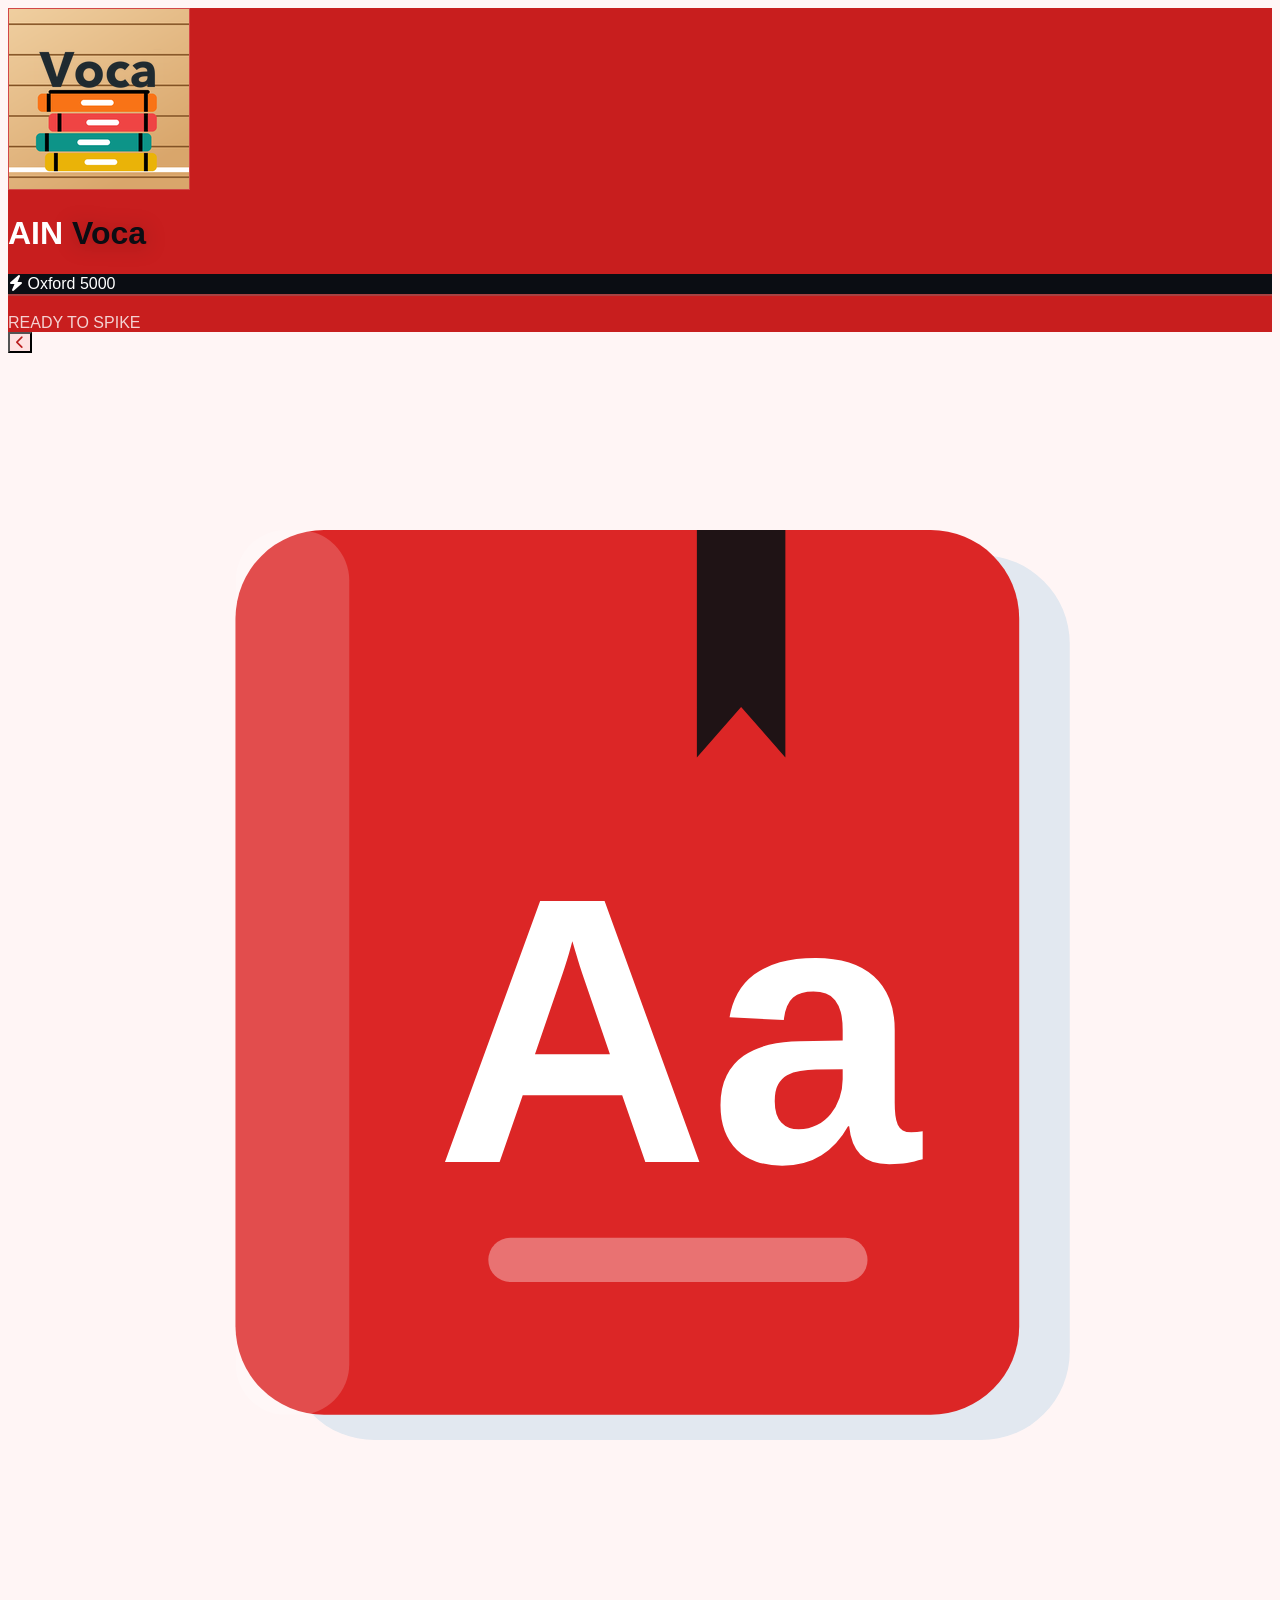
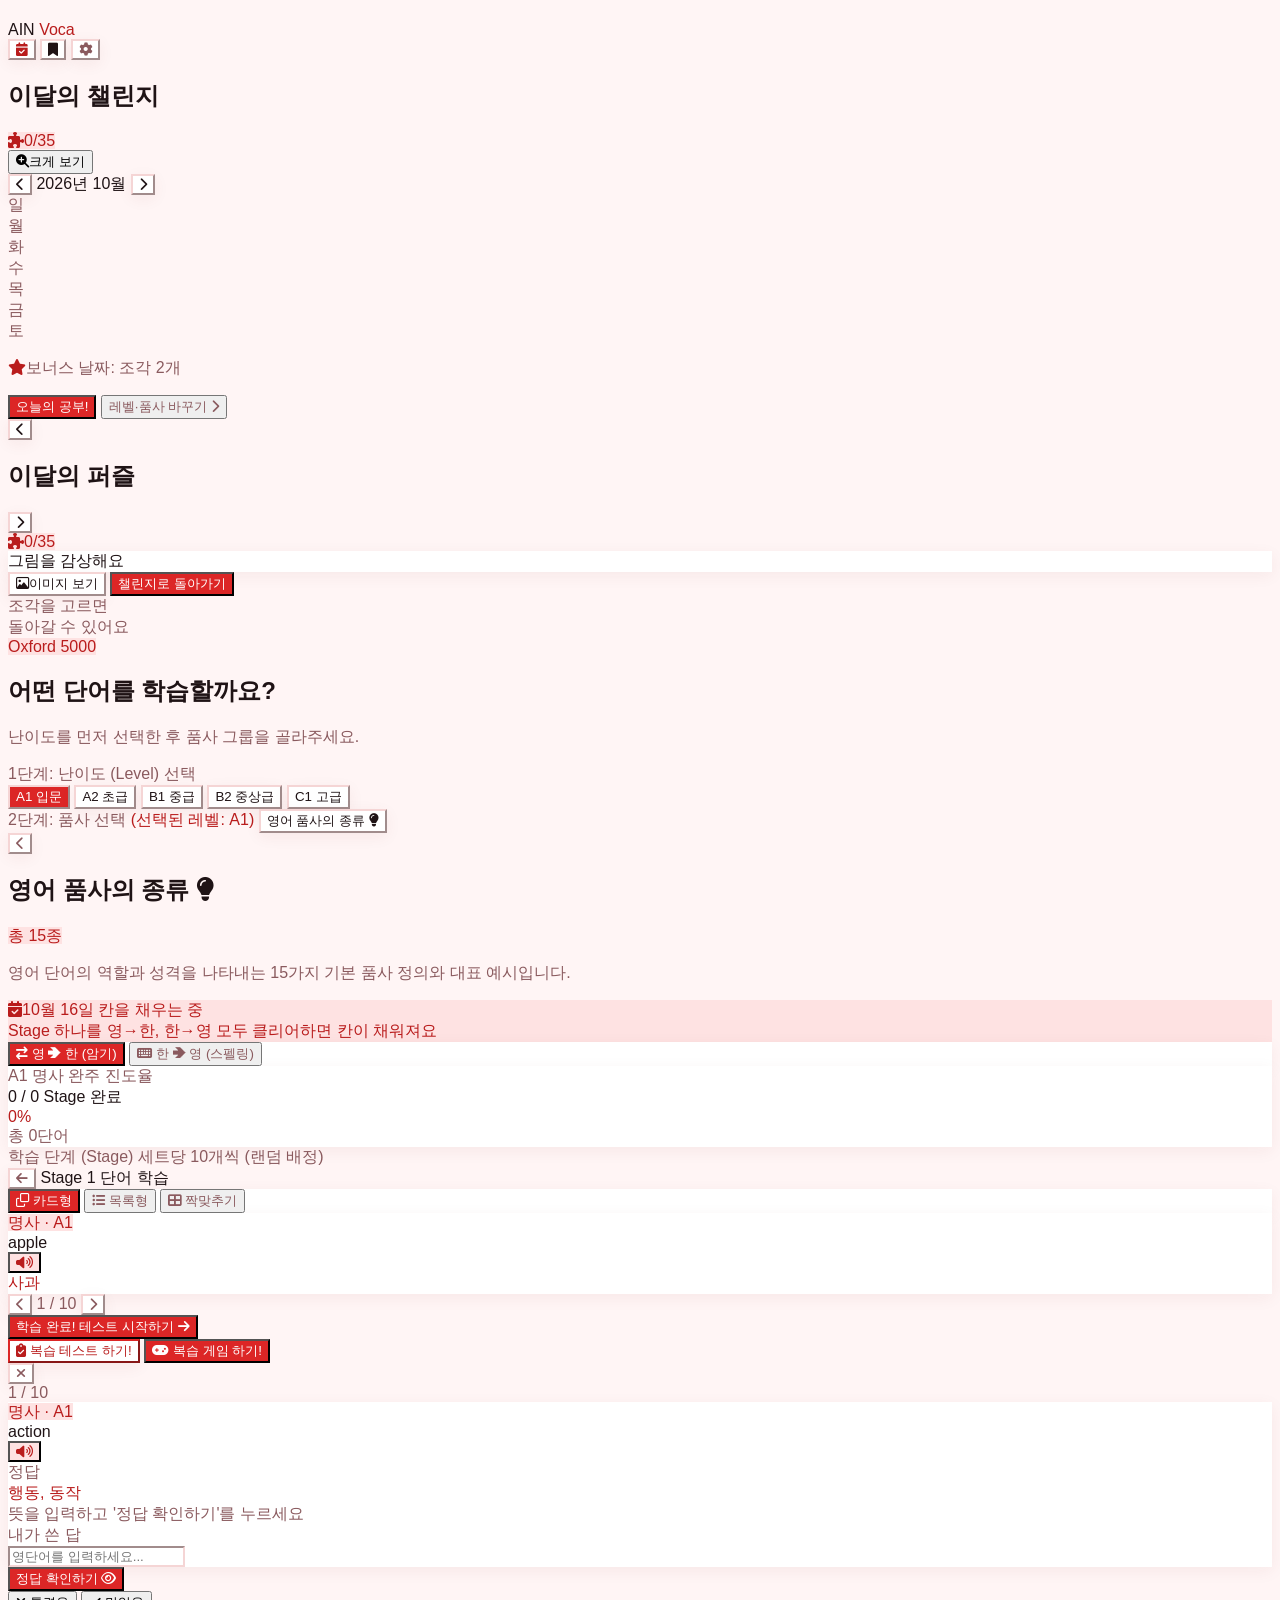
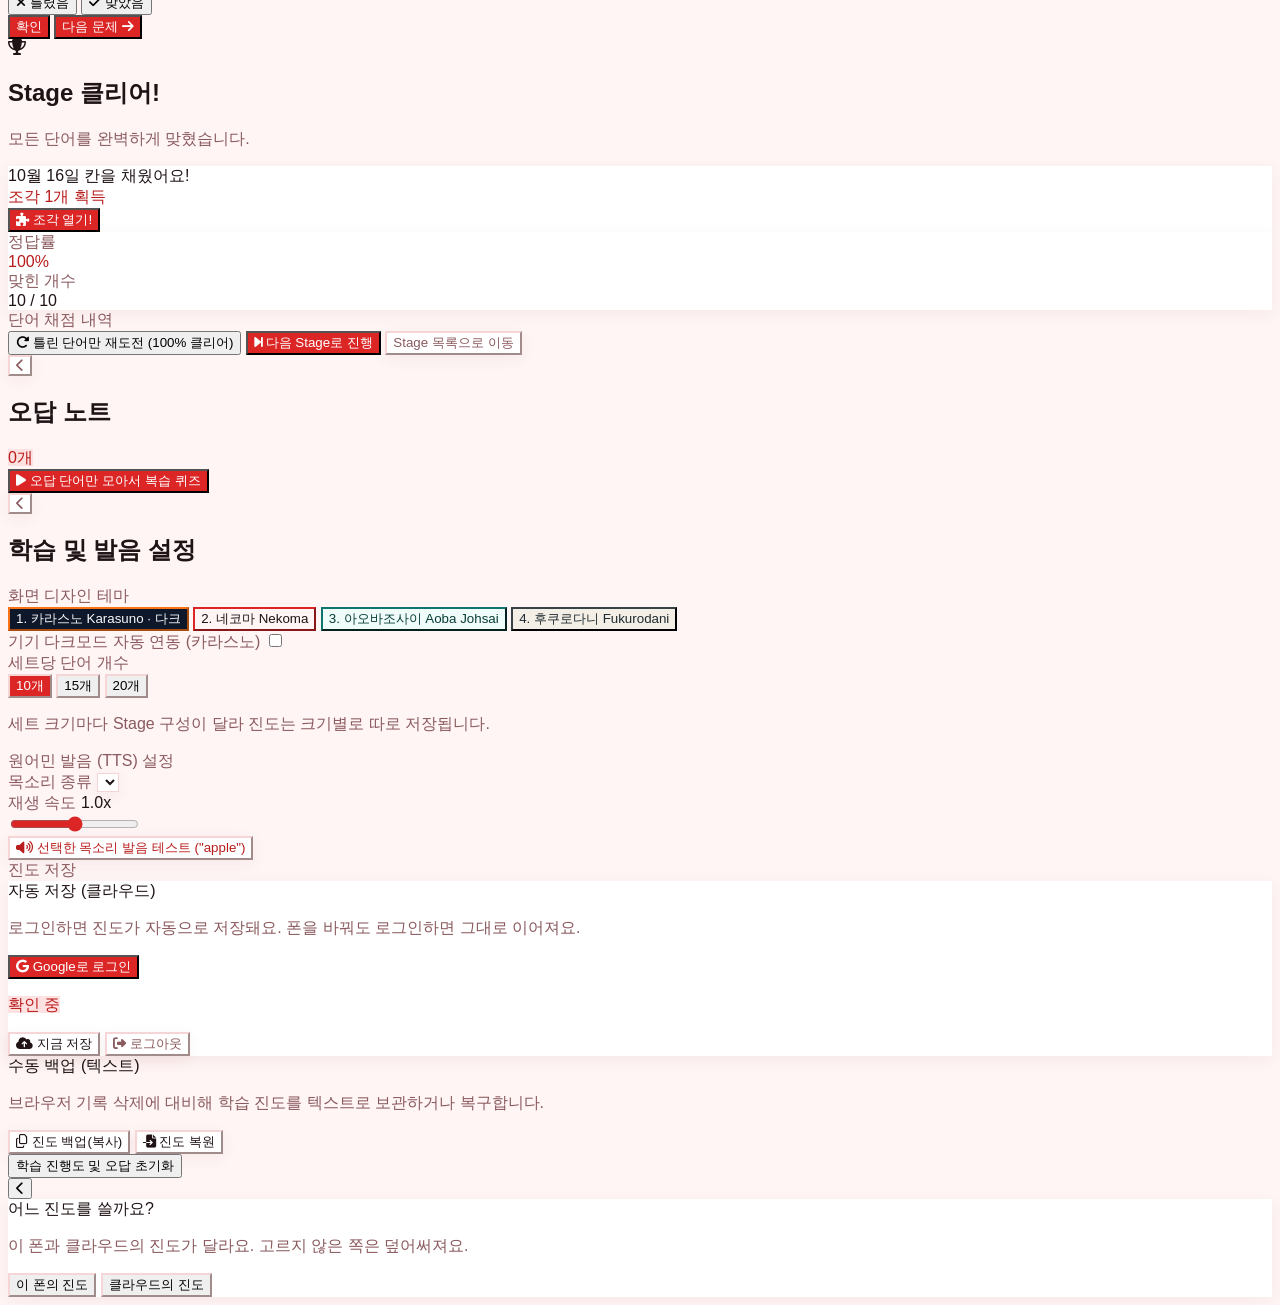
==== commit 15663c9f: "v10: 퍼즐 크게 보기에서 이전·다음 달 (버튼, 스와이프) Co-Authored-By: Claude Opus 5.5 <noreply@anthropic.com> Claude-Se" ====
--- a/index.html
+++ b/index.html
@@ -16,7 +16,7 @@
   <script>
     // 새 버전 스스로 받기 (Todo·Cost·Days·Line과 같음): 켤 때 서버의 version.txt 숫자가 아래 APP_VERSION보다 크면
     // 새 화면 파일을 받아 한 번 새로고침. 올릴 때마다 두 숫자를 같이 올린다
-    const APP_VERSION = 5;
+    const APP_VERSION = 10;
     (function () {
       const t0 = Date.now();
       const key = 'ainVoca.updated'; // 같은 버전으로 두 번 새로고침하지 않게
@@ -162,7 +162,11 @@
     <!-- 0-1. 퍼즐 크게 보기 · 조각 고르기 (challenge.js) -->
     <main id="view-puzzle" class="flex-1 px-5 pt-1 flex flex-col space-y-4 hidden fade-in">
       <div class="flex items-center justify-between">
-        <h2 id="puzzle-title" class="text-xl font-black tracking-tight">이달의 퍼즐</h2>
+        <div class="flex items-center space-x-2">
+          <button id="btn-puzzle-prev" class="w-8 h-8 rounded-xl theme-card border theme-border flex items-center justify-center active:scale-90 transition" aria-label="이전 달 퍼즐"><i class="fa-solid fa-chevron-left text-xs"></i></button>
+          <h2 id="puzzle-title" class="text-xl font-black tracking-tight">이달의 퍼즐</h2>
+          <button id="btn-puzzle-next" class="w-8 h-8 rounded-xl theme-card border theme-border flex items-center justify-center active:scale-90 transition" aria-label="다음 달 퍼즐"><i class="fa-solid fa-chevron-right text-xs"></i></button>
+        </div>
         <span class="text-xs font-bold theme-badge px-2.5 py-1 rounded-full"><i class="fa-solid fa-puzzle-piece mr-1"></i><span id="puzzle-count">0/35</span></span>
       </div>
       <div class="theme-card rounded-2xl border theme-border p-3">
@@ -653,7 +657,7 @@
 
   <!-- 이미지 보기: 화면 전체에 퍼즐 그림만 (challenge.js) -->
   <div id="puzzle-fullscreen" class="hidden fixed inset-0 z-50 bg-black flex items-center justify-center">
-    <button id="btn-puzzle-fullscreen-close" class="absolute w-9 h-9 rounded-full bg-white/15 text-white flex items-center justify-center active:scale-90 transition" style="left: calc(12px + env(safe-area-inset-left, 0px)); top: calc(12px + env(safe-area-inset-top, 0px));" aria-label="뒤로">
+    <button id="btn-puzzle-fullscreen-close" class="absolute z-10 w-9 h-9 rounded-full bg-white/15 text-white flex items-center justify-center active:scale-90 transition" style="left: calc(12px + env(safe-area-inset-left, 0px)); top: calc(12px + env(safe-area-inset-top, 0px));" aria-label="뒤로">
       <i class="fa-solid fa-chevron-left text-sm"></i>
     </button>
     <div id="puzzle-board-full" class="relative overflow-hidden"></div>
@@ -685,17 +689,17 @@
   <script src="./pos-guide.js?v=2"></script>
   <script src="./days.js?v=10"></script>
   <script src="./study.js?v=13"></script>
-  <script src="./match.js?v=4"></script>
+  <script src="./match.js?v=5"></script>
   <script src="./quiz.js?v=13"></script>
   <script src="./result.js?v=12"></script>
   <script src="./notebook.js?v=1"></script>
-  <script src="./challenge.js?v=11"></script>
-  <script src="./settings.js?v=4"></script>
+  <script src="./challenge.js?v=13"></script>
+  <script src="./settings.js?v=5"></script>
   <!-- 클라우드 자동 저장: Firebase(구글) 프로그램 → sync.js. 인터넷이 없어 못 받아 와도 앱은 폰 저장으로 동작 -->
   <script src="https://www.gstatic.com/firebasejs/10.12.2/firebase-app-compat.js"></script>
   <script src="https://www.gstatic.com/firebasejs/10.12.2/firebase-auth-compat.js"></script>
   <script src="https://www.gstatic.com/firebasejs/10.12.2/firebase-firestore-compat.js"></script>
-  <script src="./sync.js?v=2"></script>
+  <script src="./sync.js?v=3"></script>
   <script src="./main.js?v=11"></script>
 </body>
 </html>
